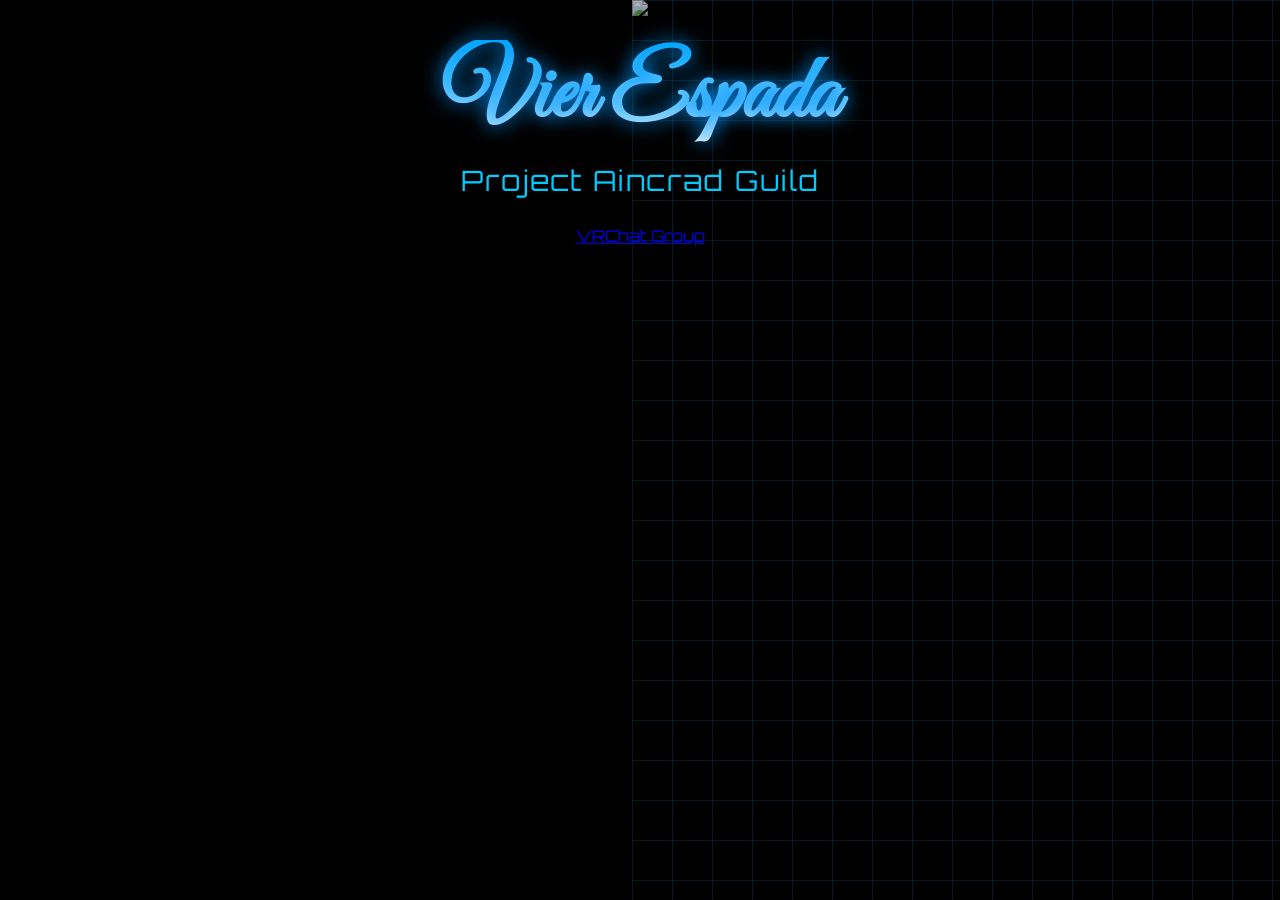
==== DG.html @ 09850aa7 "Add files via upload" ====
<!DOCTYPE html>
<html lang="ja">
<head>
  <meta charset="UTF-8">
  <title>Vier Espada</title>

  <!-- フォント -->
  <link href="https://fonts.googleapis.com/css2?family=Orbitron&family=Great+Vibes&display=swap" rel="stylesheet">

  <link rel="stylesheet" href="style.css">
</head>
<body>

  <!-- バナー -->
  <img src="bg.jpg" class="banner">

  <!-- タイトル -->
  <header>
    <h1>Vier Espada</h1>
    <p>Project Aincrad Guild</p>
  </header>

  <!-- ボタン -->
  <div class="menu">
    <a href="https://vrchat.com/home/group/grp_5118e809-9d5b-44a3-b567-2d597e972042" class="sao-btn">
      VRChat Group
    </a>
  </div>

</body>
</html>
---- style.css ----
body {
  margin: 0;
  font-family: 'Orbitron', sans-serif;
  background-color: black;
  color: #00ccff;
  text-align: center;
  overflow-x: hidden;
}

/* 背景グリッド（SAO感） */
body::before {
  content: "";
  position: fixed;
  width: 100%;
  height: 100%;
  background-image: 
    linear-gradient(#00ccff22 1px, transparent 1px),
    linear-gradient(90deg, #00ccff22 1px, transparent 1px);
  background-size: 40px 40px;
  z-index: -1;
}

/* バナー */
.banner {
  width: 100%;
  opacity: 0.7;
}

/* タイトル */
h1 {
  font-family: 'Great Vibes', cursive;
  font-size: 90px;
  margin: 20px 0;

  background: linear-gradient(to bottom, #00aaff, #ffffff);
  -webkit-background-clip: text;
  color: transparent;

  text-shadow: 0 0 20px rgba(0, 150, 255, 1);
}

/* サブタイトル */
header p {
  font-size: 28px;
  color: #00ccff;
  letter-spacing: 2px;
  margin-top: -10px;
}

/* HUD（2列レイアウト） */
.hud {
  margin-top: 50px;

  display: grid;
  grid-template-columns: repeat(2, 1fr);
  column-gap: 60px;
  row-gap: 20px;
  
  width: 700px;
  margin-left: auto;
  margin-right: auto;
}

/* ボタン */
.hud-btn {
  width: 100%;
  padding: 15px;

  font-size: 20px;
  letter-spacing: 2px;

  color: #00ccff;
  text-decoration: none;

  border: 2px solid #00ccff;
  border-radius: 3px;

  background: rgba(0, 0, 0, 0.6);

  box-shadow: 
    0 0 10px #00ccff,
    inset 0 0 10px rgba(0, 204, 255, 0.5);

  position: relative;
  overflow: hidden;

  transition: 0.3s;
}

/* 上下ライン */
.hud-btn::before,
.hud-btn::after {
  content: "";
  position: absolute;
  width: 100%;
  height: 2px;
  background: #00ccff;
  left: 0;
}

.hud-btn::before {
  top: 0;
}

.hud-btn::after {
  bottom: 0;
}

/* ホバー演出 */
.hud-btn:hover {
  background: rgba(0, 204, 255, 0.2);

  box-shadow: 
    0 0 20px #00ccff,
    0 0 40px #00ccff,
    inset 0 0 20px rgba(0, 204, 255, 0.8);

  transform: scale(1.05);
}

/* ホバー時はズレ戻す */
.hud-btn:hover {
  transform: scale(1.05) translateX(0);
}
.back-btn {
  position: fixed;
  top: 20px;
  left: 20px;

  padding: 10px 20px;

  color: #00ccff;
  text-decoration: none;

  border: 1px solid #00ccff;
  background: rgba(0, 0, 0, 0.6);

  box-shadow: 0 0 10px #00ccff;
  border-radius: 3px;

  transition: 0.3s;
}

.back-btn:hover {
  background: rgba(0, 204, 255, 0.2);
  box-shadow: 0 0 20px #00ccff;
  transform: scale(1.05);
}
.gallery {
  margin-top: 40px;

  display: grid;
  grid-template-columns: repeat(2, 1fr);
  gap: 20px;

  width: 700px;
  margin-left: auto;
  margin-right: auto;
}

.gallery-item {
  width: 100%;
  border: 2px solid #00ccff;
  box-shadow: 0 0 15px #00ccff;

  transition: 0.3s;
  cursor: pointer;
}

.gallery-item:hover {
  transform: scale(1.05);
  box-shadow: 0 0 30px #00ccff;
}
.lightbox {
  position: fixed;
  top: 0;
  left: 0;

  width: 100%;
  height: 100%;

  background: rgba(0, 0, 0, 0.9);

  display: none;
  justify-content: center;
  align-items: center;

  z-index: 999;
}

.lightbox img {
  max-width: 90%;
  max-height: 90%;

  border: 2px solid #00ccff;
  box-shadow: 0 0 30px #00ccff;

  animation: zoom 0.2s ease;
  cursor: pointer;
}

@keyframes zoom {
  from {
    transform: scale(0.7);
    opacity: 0;
  }
  to {
    transform: scale(1);
    opacity: 1;
  }
}
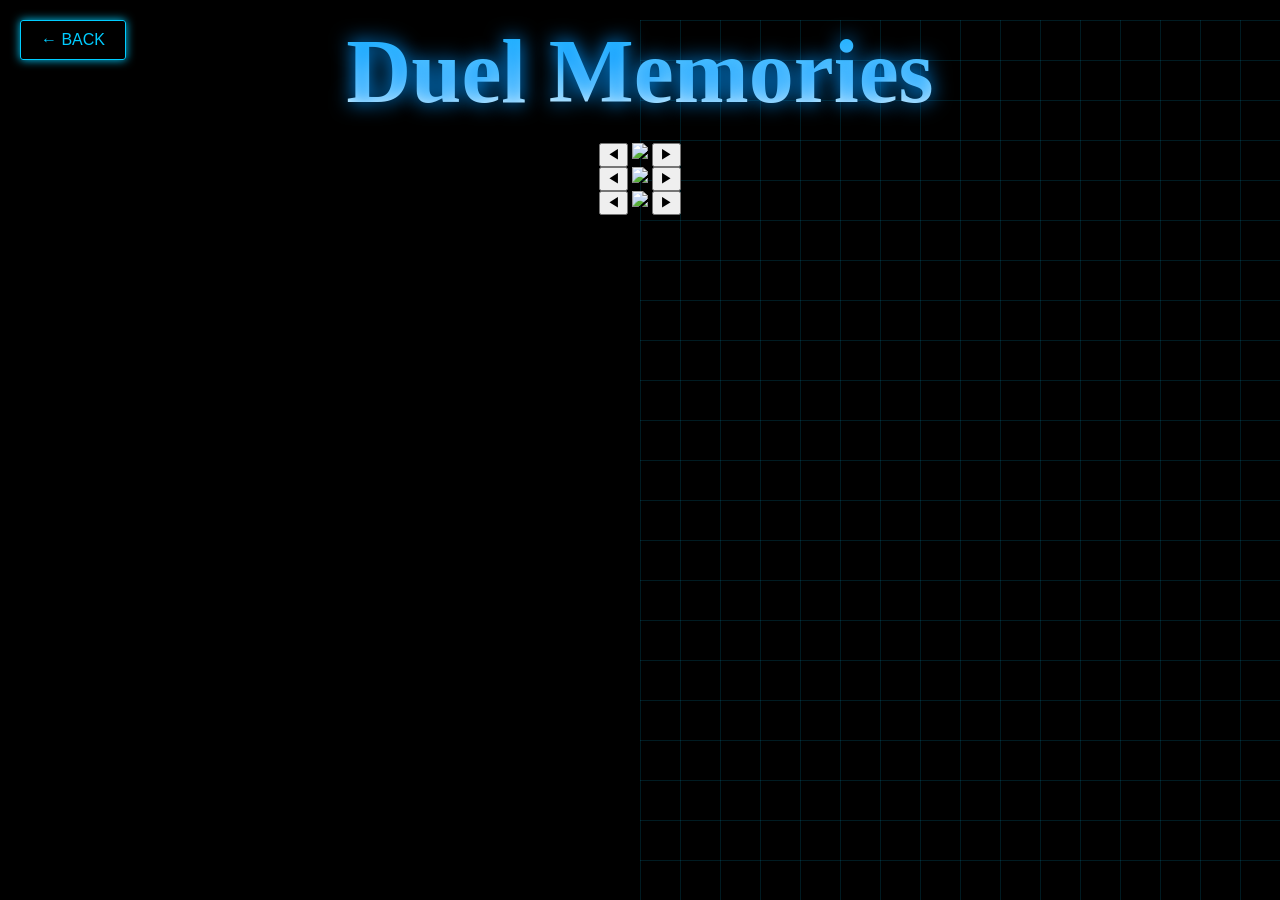
==== commit 2dd5d406: "Update DG.html" ====
--- a/DG.html
+++ b/DG.html
@@ -2,30 +2,39 @@
 <html lang="ja">
 <head>
   <meta charset="UTF-8">
-  <title>Vier Espada</title>
-
-  <!-- フォント -->
-  <link href="https://fonts.googleapis.com/css2?family=Orbitron&family=Great+Vibes&display=swap" rel="stylesheet">
-
+  <title>Duel Gallery</title>
   <link rel="stylesheet" href="style.css">
 </head>
+
 <body>
 
-  <!-- バナー -->
-  <img src="bg.jpg" class="banner">
+<a href="index.html" class="back-btn">← BACK</a>
 
-  <!-- タイトル -->
-  <header>
-    <h1>Vier Espada</h1>
-    <p>Project Aincrad Guild</p>
-  </header>
+<h1>Duel Memories</h1>
 
-  <!-- ボタン -->
-  <div class="menu">
-    <a href="https://vrchat.com/home/group/grp_5118e809-9d5b-44a3-b567-2d597e972042" class="sao-btn">
-      VRChat Group
-    </a>
-  </div>
+<!-- スライダー1 -->
+<div class="slider" data-slider>
 
-</body>
-</html>
+  <button class="arrow left" onclick="prevSlide(this)">◀</button>
+  <img class="slide-img" src="img1.jpg">
+  <button class="arrow right" onclick="nextSlide(this)">▶</button>
+
+</div>
+
+<!-- スライダー2 -->
+<div class="slider" data-slider>
+
+  <button class="arrow left" onclick="prevSlide(this)">◀</button>
+  <img class="slide-img" src="img4.jpg">
+  <button class="arrow right" onclick="nextSlide(this)">▶</button>
+
+</div>
+
+<!-- スライダー3 -->
+<div class="slider" data-slider>
+
+  <button class="arrow left" onclick="prevSlide(this)">◀</button>
+  <img class="slide-img" src="img7.jpg">
+  <button class="arrow right" onclick="nextSlide(this)">▶</button>
+
+</div>
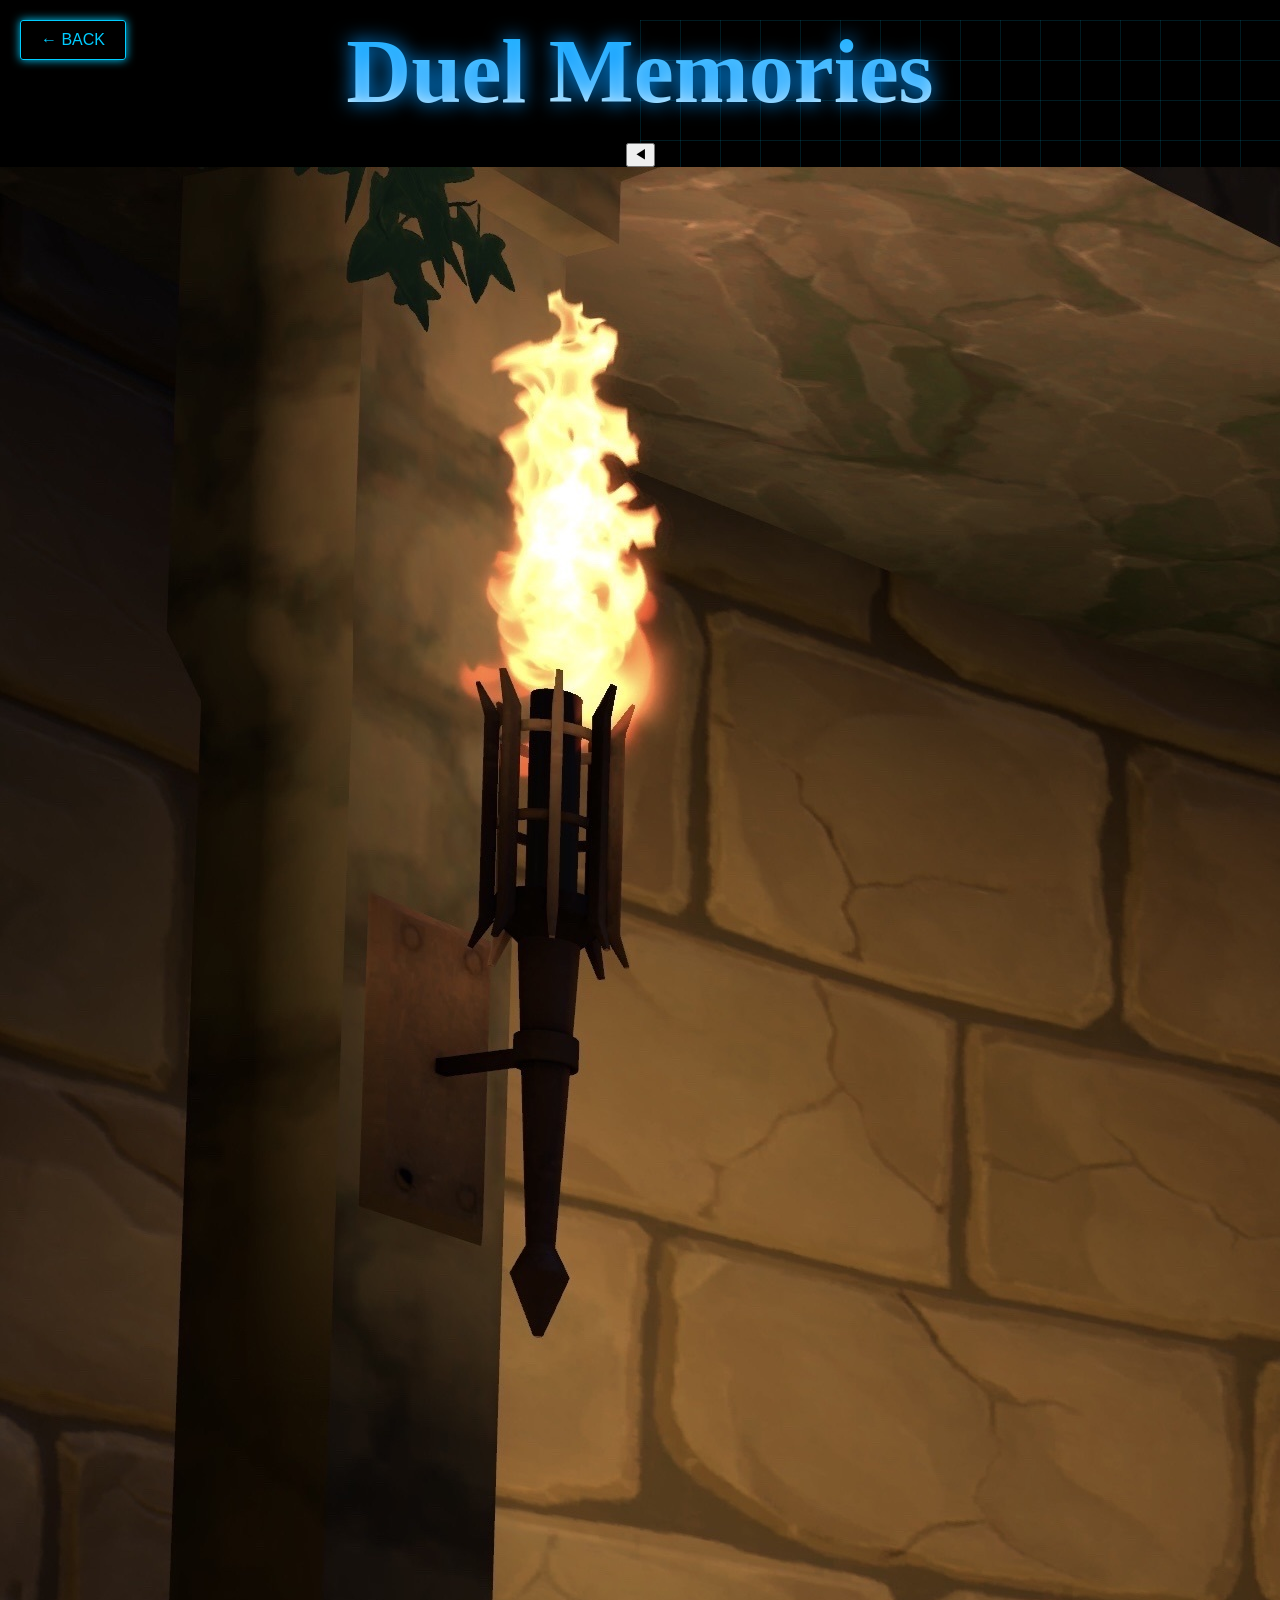
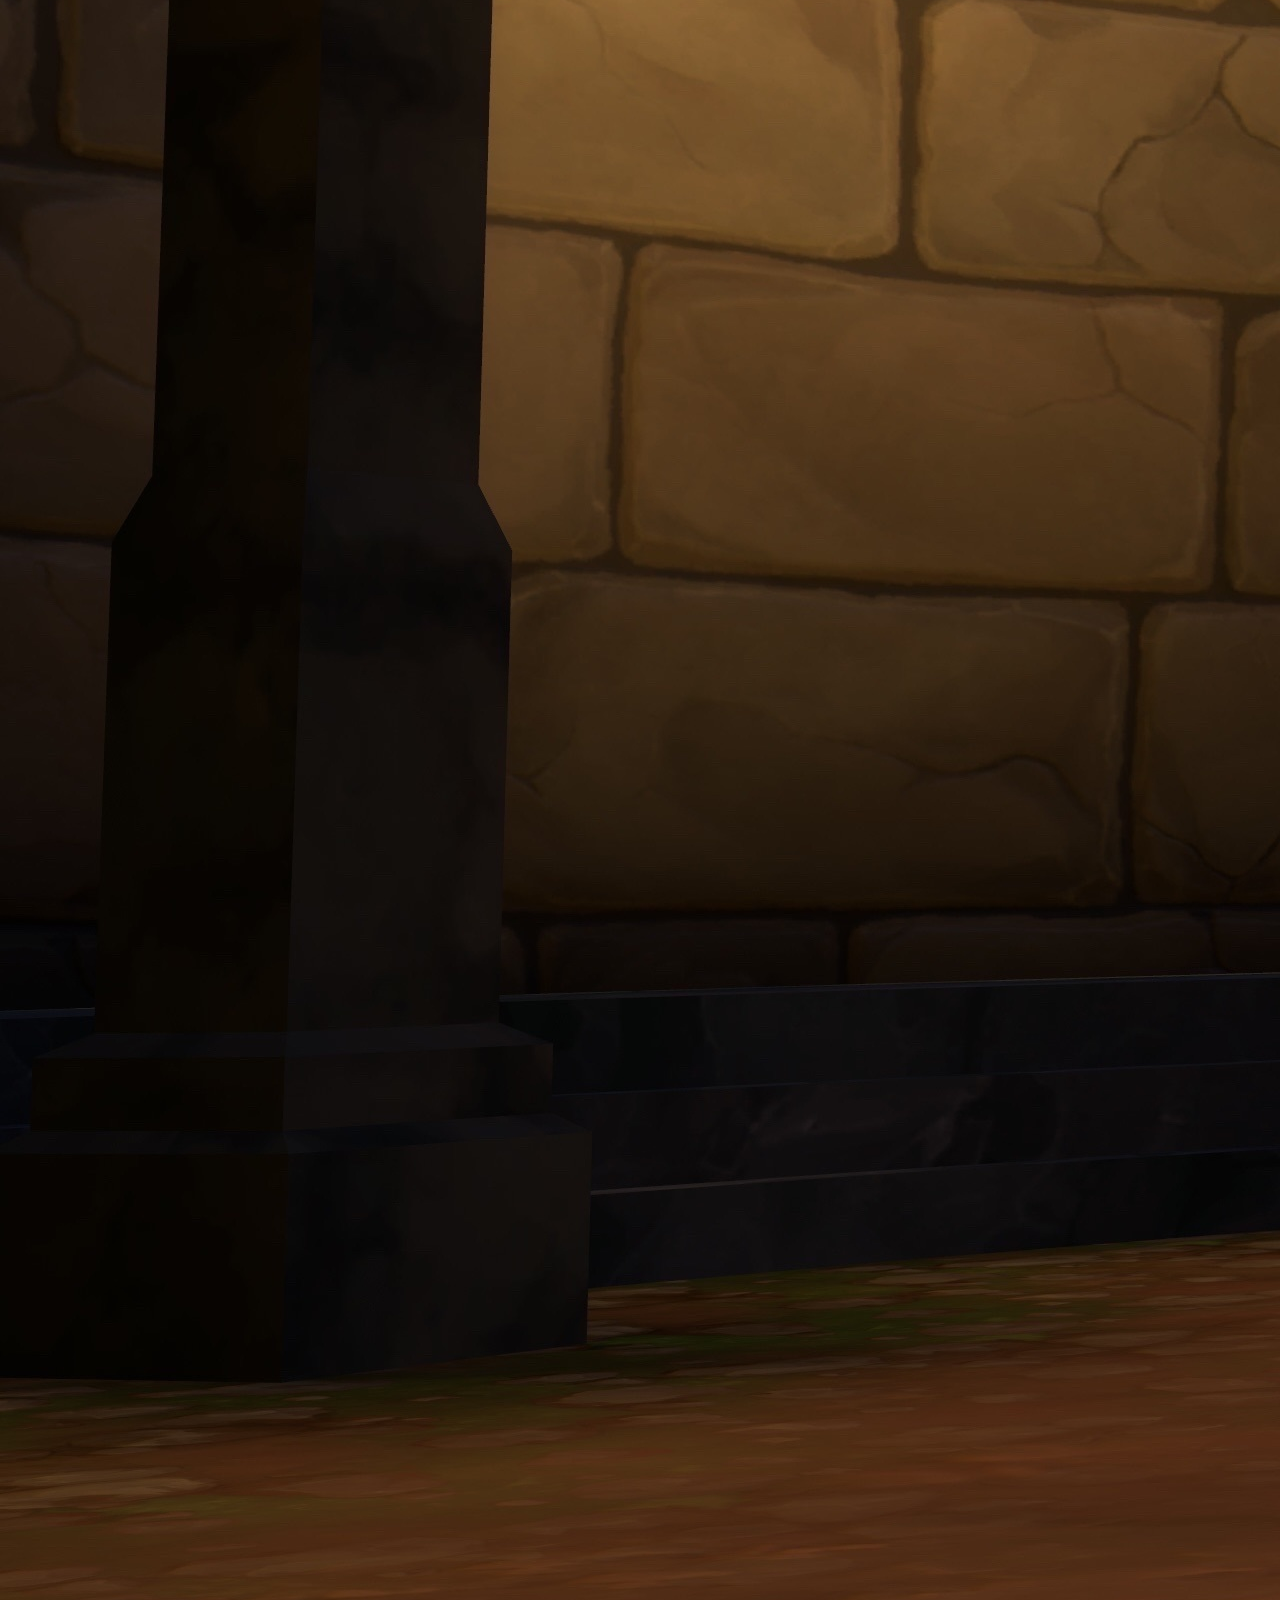
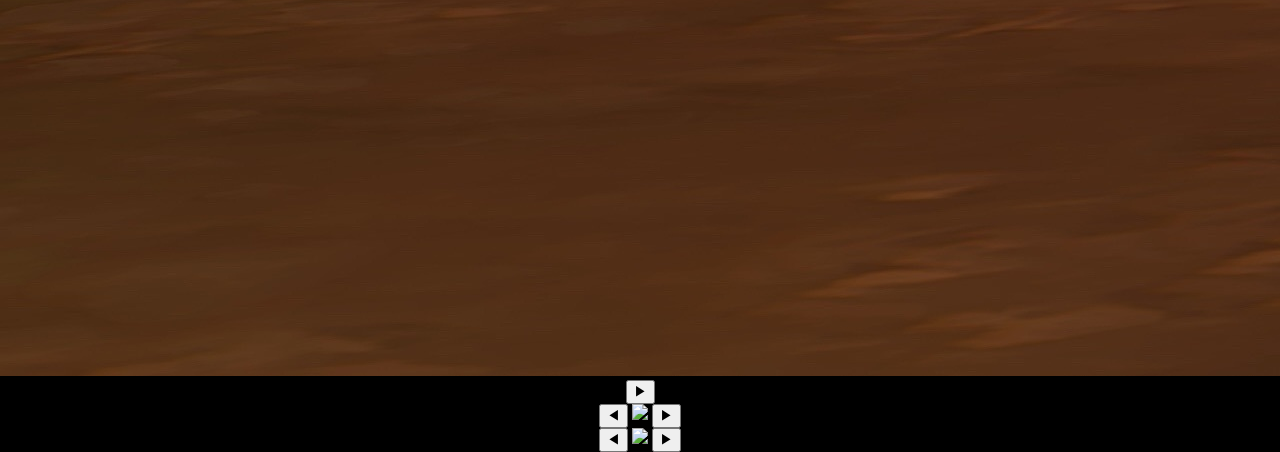
==== commit fb6a175e: "Update DG.html" ====
--- a/DG.html
+++ b/DG.html
@@ -13,28 +13,57 @@
 <h1>Duel Memories</h1>
 
 <!-- スライダー1 -->
-<div class="slider" data-slider>
-
-  <button class="arrow left" onclick="prevSlide(this)">◀</button>
-  <img class="slide-img" src="img1.jpg">
-  <button class="arrow right" onclick="nextSlide(this)">▶</button>
-
+<div class="slider">
+  <button class="arrow left" onclick="prevSlide(0)">◀</button>
+  <img id="slide0" class="slide-img">
+  <button class="arrow right" onclick="nextSlide(0)">▶</button>
 </div>
 
 <!-- スライダー2 -->
-<div class="slider" data-slider>
-
-  <button class="arrow left" onclick="prevSlide(this)">◀</button>
-  <img class="slide-img" src="img4.jpg">
-  <button class="arrow right" onclick="nextSlide(this)">▶</button>
-
+<div class="slider">
+  <button class="arrow left" onclick="prevSlide(1)">◀</button>
+  <img id="slide1" class="slide-img">
+  <button class="arrow right" onclick="nextSlide(1)">▶</button>
 </div>
 
 <!-- スライダー3 -->
-<div class="slider" data-slider>
+<div class="slider">
+  <button class="arrow left" onclick="prevSlide(2)">◀</button>
+  <img id="slide2" class="slide-img">
+  <button class="arrow right" onclick="nextSlide(2)">▶</button>
+</div>
 
-  <button class="arrow left" onclick="prevSlide(this)">◀</button>
-  <img class="slide-img" src="img7.jpg">
-  <button class="arrow right" onclick="nextSlide(this)">▶</button>
+<!-- スライダー写真管理 -->
+<script>
+const images = [
+  ["dp01.jpg","dp02.jpg","img3.jpg","img4.jpg","img5.jpg","img6.jpg"],
+  ["img7.jpg","img8.jpg","img9.jpg","img10.jpg","img11.jpg","img12.jpg"],
+  ["img13.jpg","img14.jpg","img15.jpg","img16.jpg","img17.jpg","img18.jpg"]
+];
 
-</div>
+let index = [0, 0, 0];
+
+function show(i){
+  document.getElementById("slide" + i).src = images[i][index[i]];
+}
+
+// 初期表示
+window.onload = () => {
+  show(0);
+  show(1);
+  show(2);
+};
+
+function nextSlide(i){
+  index[i] = (index[i] + 1) % images[i].length;
+  show(i);
+}
+
+function prevSlide(i){
+  index[i] = (index[i] - 1 + images[i].length) % images[i].length;
+  show(i);
+}
+</script>
+
+</body>
+</html>
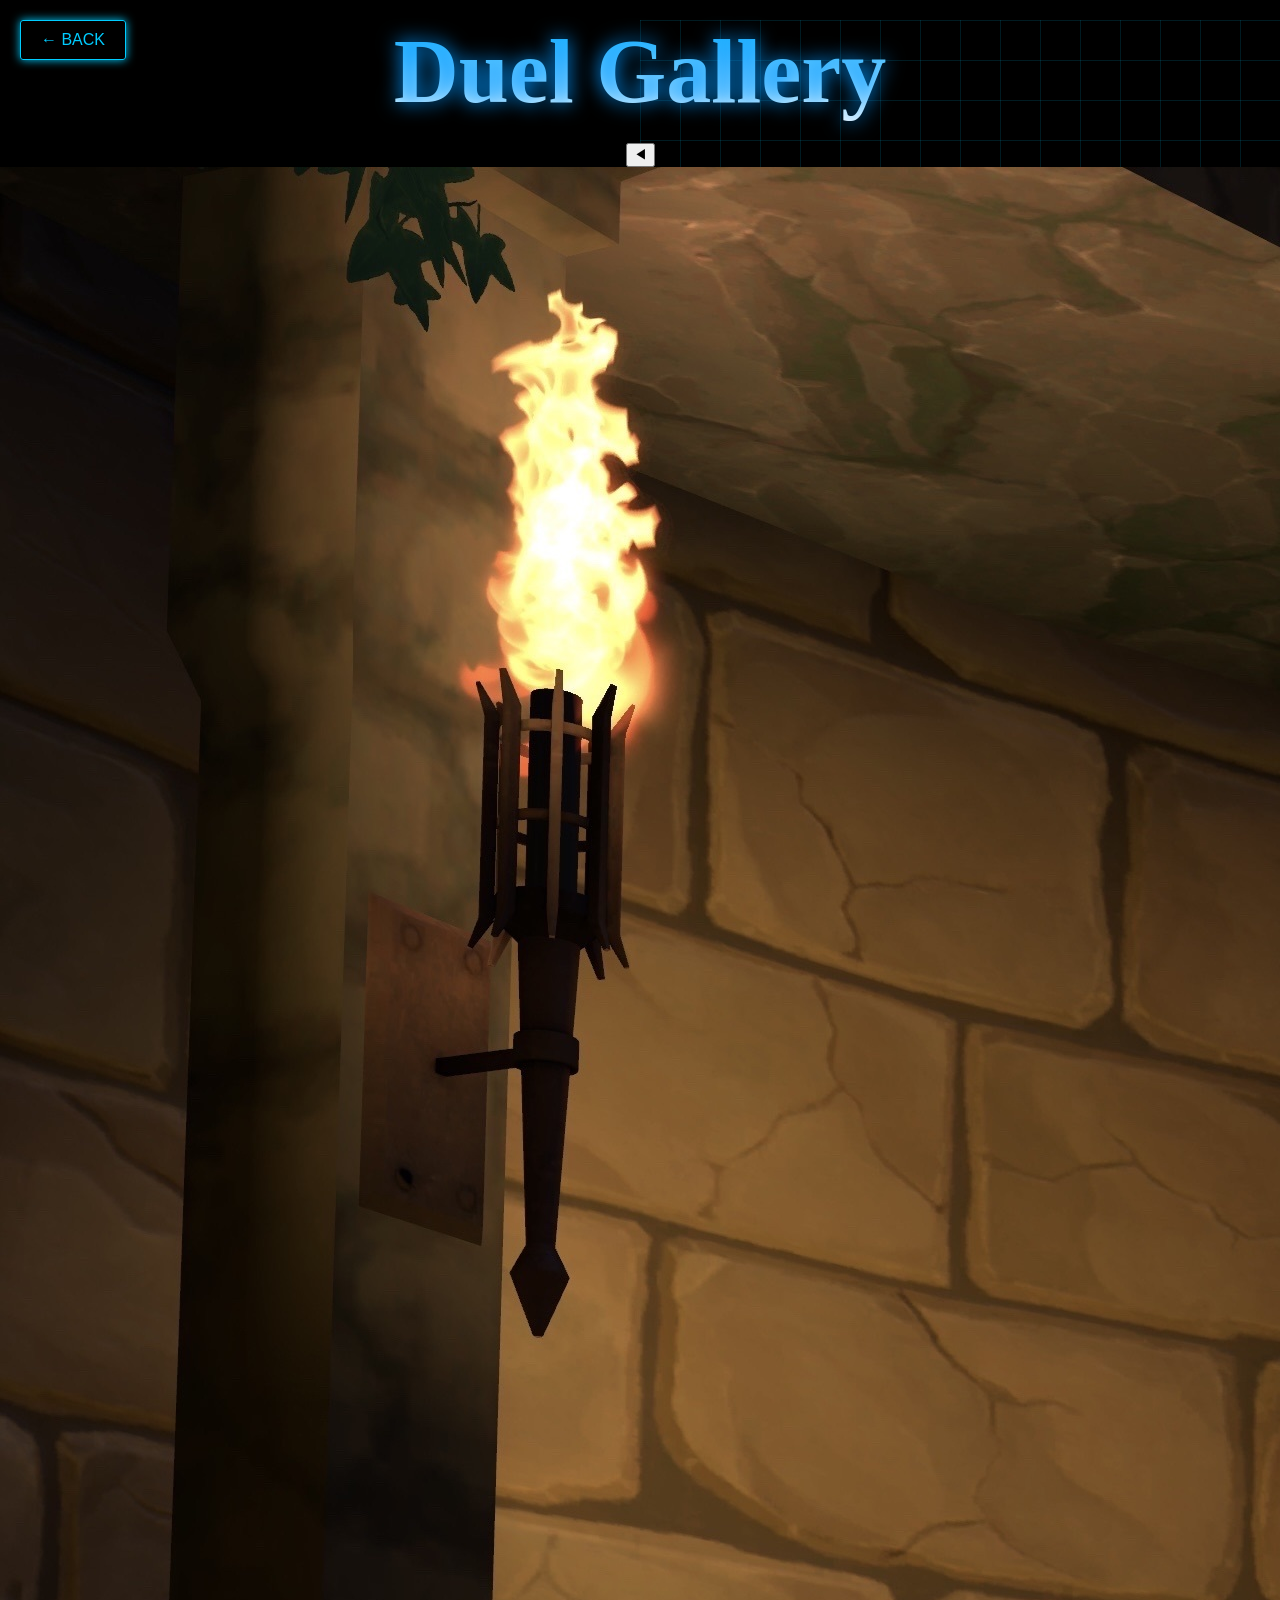
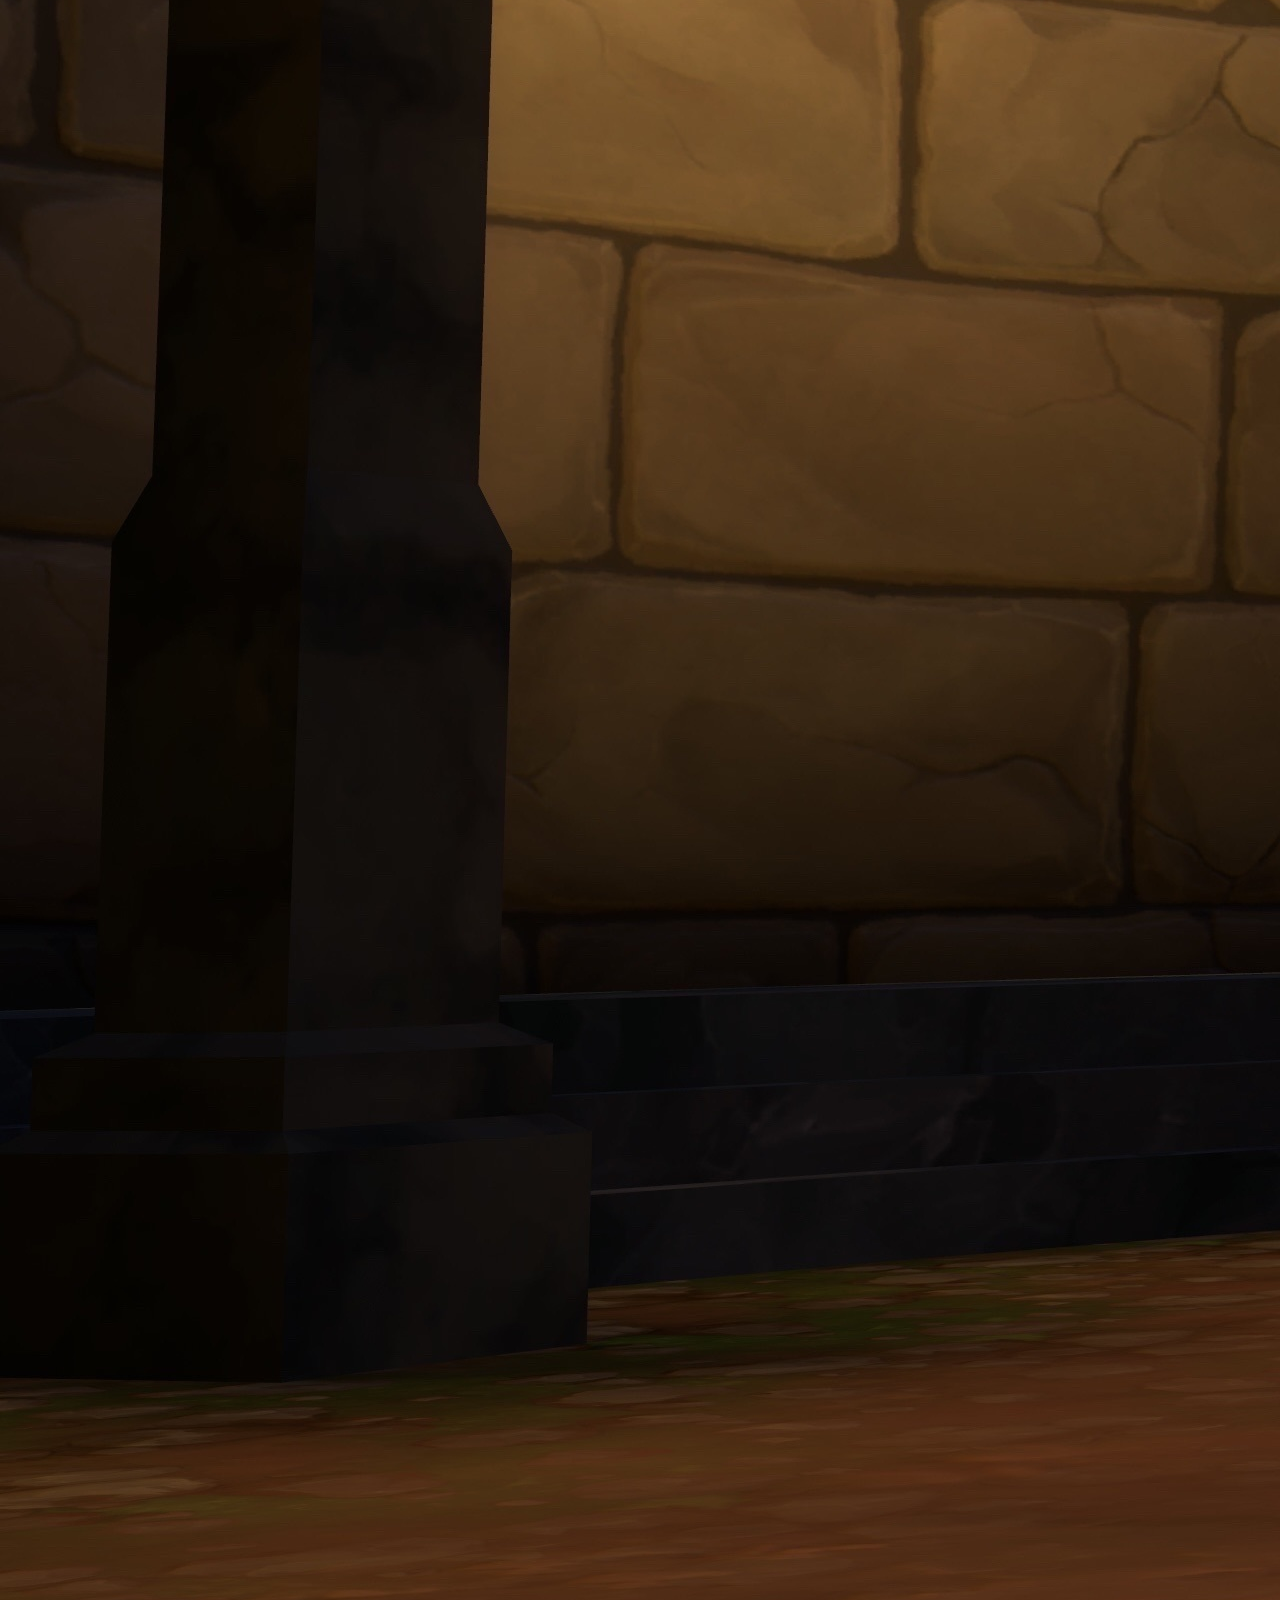
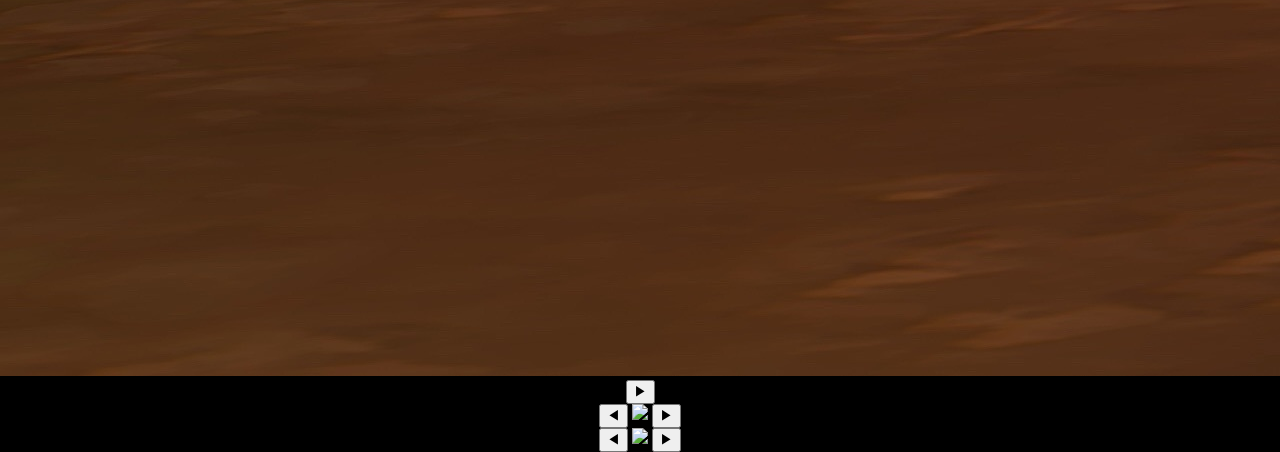
==== commit 0b362d0a: "Update DG.html" ====
--- a/DG.html
+++ b/DG.html
@@ -10,7 +10,7 @@
 
 <a href="index.html" class="back-btn">← BACK</a>
 
-<h1>Duel Memories</h1>
+<h1>Duel Gallery</h1>
 
 <!-- スライダー1 -->
 <div class="slider">
@@ -36,7 +36,7 @@
 <!-- スライダー写真管理 -->
 <script>
 const images = [
-  ["dp01.jpg","dp02.jpg","img3.jpg","img4.jpg","img5.jpg","img6.jpg"],
+  ["dp01.jpg","dp02.jpg","dp03.jpg","dp04.jpg","dp05.jpg","dp06.jpg","dp07.jpg","dp08.jpg","dp09.jpg","dp10.jpg","dp11.jpg","dp12.jpg","dp13.jpg","dp14.jpg","dp15.jpg","dp16.jpg","dp17.jpg","dp18.jpg","dp19.jpg","dp20.jpg","dp21.jpg","dp22.jpg","dp23.jpg","dp24.jpg","dp25.jpg","dp26.jpg"],
   ["img7.jpg","img8.jpg","img9.jpg","img10.jpg","img11.jpg","img12.jpg"],
   ["img13.jpg","img14.jpg","img15.jpg","img16.jpg","img17.jpg","img18.jpg"]
 ];
